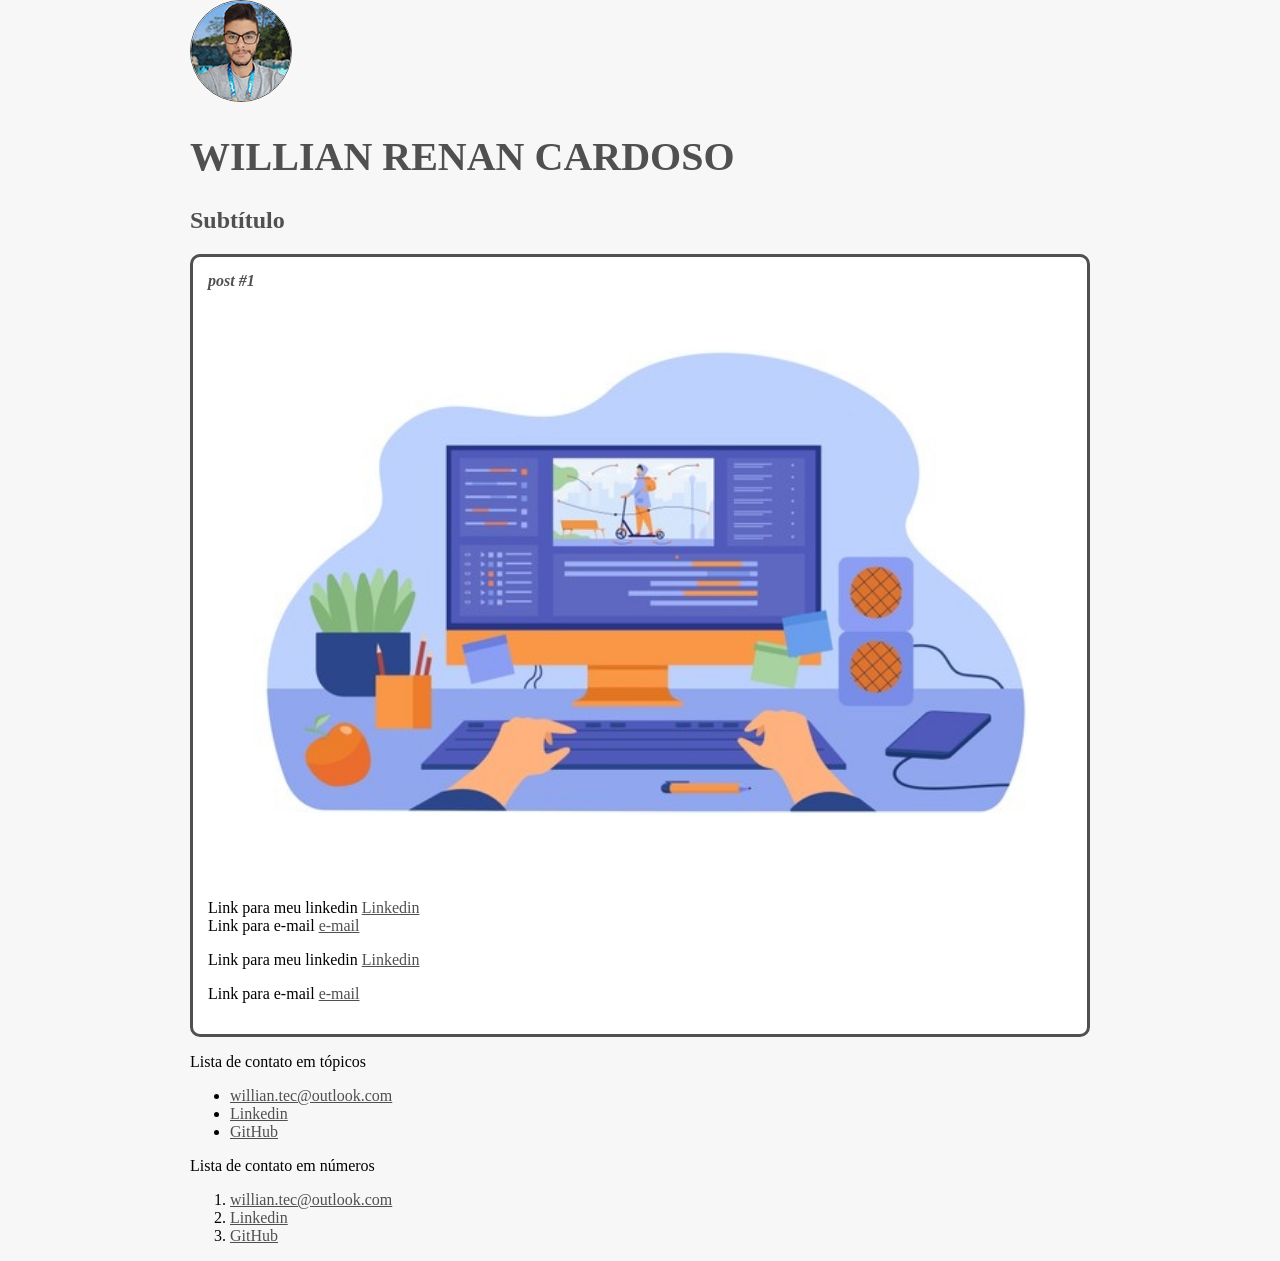
==== 01-primeiro html.html @ 594296e9 "teste" ====
<!DOCTYPE html>
<html>
    <head>
        <meta charset="utf-8">
        <title>Willian Renan Cardoso</title> <!-- Título que fica na aba do navegador -->
        <link rel="stylesheet" href="style.css">
    </head>
    <body>
        <header>
            <img src="01.jpg" alt="Foto perfil Willian" class="photo">
             <h1 id="title">Willian Renan Cardoso</h1>
        </header>
        <section>
            <header>
                <h2 class="subtitle">Subtítulo</h2>
            </header>
            <article class="post">
                <header>
                    <h3 class="post_title">post #1</h3>
                    <img src="02.jpg" alt="Imagem de pc"class="post_image">
                </header>
                <p class="post_content">
                    Link para meu linkedin <a href="https://www.linkedin.com/in/willian-renan/"target="_blank">Linkedin</a> <br> <!-- esse br serve para ir para o próximo parágrafo sem dar espaço entre os parágrafos-->
                    Link para e-mail <a href="mailto:willian.tec@outlook.com">e-mail</a>
                </p>
                <p>
                    Link para meu linkedin <a href="https://www.linkedin.com/in/willian-renan/"target="_blank">Linkedin</a>
                </p>
                <p>
                    Link para e-mail <a href="mailto:willian.tec@outlook.com">e-mail</a>
                </p>
            </article>
        </section>
        <footer> <!-- cria uma lista -->
            <p>Lista de contato em tópicos</p>
            <ul> <!-- lista em tópicos -->
                <li>
                    <a href="mailto:willian.tec@outlook.com">willian.tec@outlook.com</a>
                </li>
                <li>
                    <a href="https://www.linkedin.com/in/willian-renan/" target="_blank">Linkedin</a>
                </li>
                <li>
                    <a href="https://github.com/willian-renan" target="_blank">GitHub</a>
                </li>
            </ul>
            <p>Lista de contato em números</p>
            <ol> <!-- lista em números -->
                <li>
                    <a href="mailto:willian.tec@outlook.com">willian.tec@outlook.com</a>
                </li>
                <li>
                    <a href="https://www.linkedin.com/in/willian-renan/" target="_blank">Linkedin</a>
                </li>
                <li>
                    <a href="https://github.com/willian-renan" target="_blank">GitHub</a>
                </li>
            </ol>            
        </footer>
    </body>
</html>
---- style.css ----
body {
    background: #f7f7f7;
    font-family: Verdana;
    max-width: 900px;
    margin: auto; /* centralizar conteúdo */
}

.photo {
    border: 1px solid #505050;
    border-radius: 50%;
}

#title, .subtitle, .post_title{
    color: #505050;
}

#title {
    font-size: 40px;
    text-transform: uppercase;
}

a {
    text-decoration: underline;
    color: #505050
}

.post_title {
    font-size: 16px;
    font-style: italic;
    margin: 0;
    margin-bottom: 15px;
}

.post {
    background: #fff;
    padding: 15px; /* espaço entre o bloco e o conteúdo */
    border: 3px solid #505050;
    margin-bottom: 10px; /* espaçamento fora do bloco */
    border-radius: 10px;
}

.post_content{
    margin: 0;
    margin-bottom: 15px;
    text-align: justify;
}

.post_image {
    margin-bottom: 15px;
    width: 100%;
}
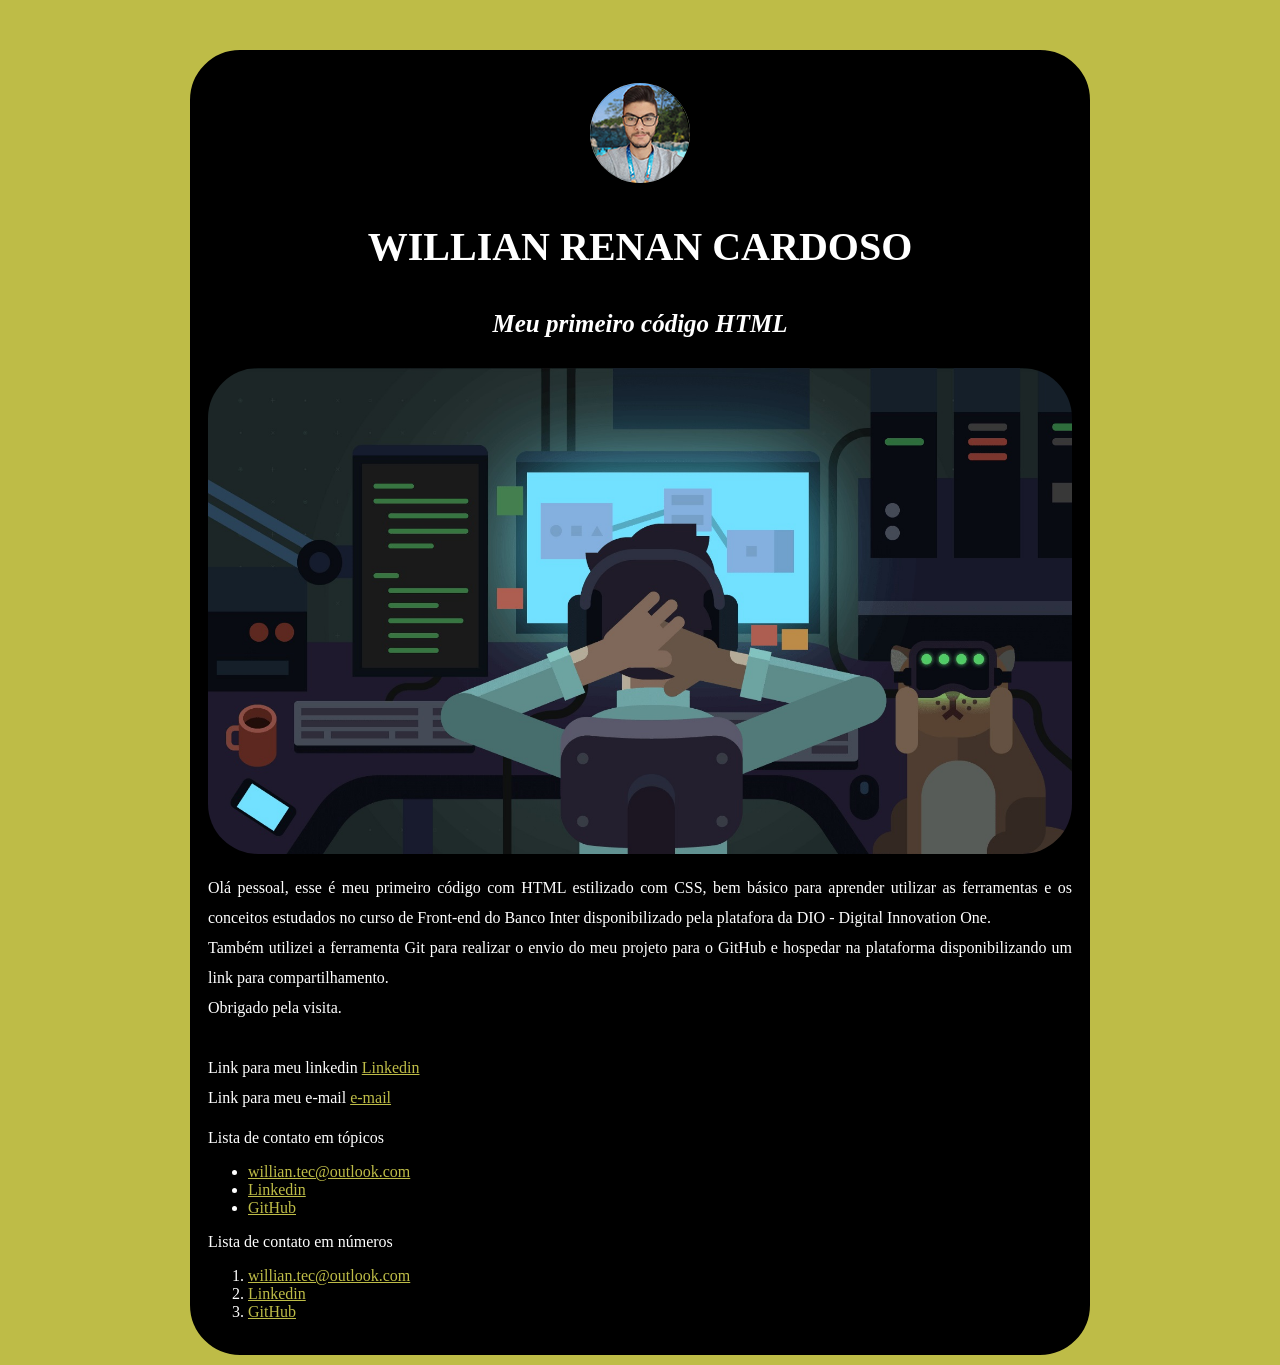
==== commit 92dcd5b3: "atualização de conteúdo" ====
--- a/01-primeiro html.html
+++ b/01-primeiro html.html
@@ -3,59 +3,55 @@
     <head>
         <meta charset="utf-8">
         <title>Willian Renan Cardoso</title> <!-- Título que fica na aba do navegador -->
-        <link rel="stylesheet" href="style.css">
+        <link rel="stylesheet" href="style.css"> <!-- tag para adicionar arquivo do css -->
     </head>
     <body>
+        <section>
+            <article class="post">
         <header>
             <img src="01.jpg" alt="Foto perfil Willian" class="photo">
              <h1 id="title">Willian Renan Cardoso</h1>
         </header>
-        <section>
-            <header>
-                <h2 class="subtitle">Subtítulo</h2>
-            </header>
-            <article class="post">
                 <header>
-                    <h3 class="post_title">post #1</h3>
-                    <img src="02.jpg" alt="Imagem de pc"class="post_image">
+                    <h3 class="post_title">Meu primeiro código HTML</h3>
+                    <img src="03-pc.jpg" alt="Imagem de pc"class="post_image">
                 </header>
                 <p class="post_content">
+                    Olá pessoal, esse é meu primeiro código com HTML estilizado com CSS, bem básico para aprender utilizar as ferramentas e os conceitos estudados no curso de Front-end do Banco Inter disponibilizado pela platafora da DIO - Digital Innovation One. <br>
+                    Também utilizei a ferramenta Git para realizar o envio do meu projeto para o GitHub e hospedar na plataforma disponibilizando um link para compartilhamento. <br>
+                    Obrigado pela visita. <br> <br>
                     Link para meu linkedin <a href="https://www.linkedin.com/in/willian-renan/"target="_blank">Linkedin</a> <br> <!-- esse br serve para ir para o próximo parágrafo sem dar espaço entre os parágrafos-->
-                    Link para e-mail <a href="mailto:willian.tec@outlook.com">e-mail</a>
-                </p>
-                <p>
-                    Link para meu linkedin <a href="https://www.linkedin.com/in/willian-renan/"target="_blank">Linkedin</a>
-                </p>
-                <p>
-                    Link para e-mail <a href="mailto:willian.tec@outlook.com">e-mail</a>
+                    Link para meu e-mail <a href="mailto:willian.tec@outlook.com">e-mail</a>
+
+
+                    <footer > <!-- cria uma lista -->
+                        <p class="listas">Lista de contato em tópicos</p>
+                        <ul class="listas"> <!-- lista em tópicos -->
+                            <li>
+                                <a href="mailto:willian.tec@outlook.com">willian.tec@outlook.com</a>
+                            </li>
+                            <li>
+                                <a href="https://www.linkedin.com/in/willian-renan/" target="_blank">Linkedin</a>
+                            </li>
+                            <li>
+                                <a href="https://github.com/willian-renan" target="_blank">GitHub</a>
+                            </li>
+                        </ul >
+                        <p class="listas">Lista de contato em números</p>
+                        <ol class="listas"> <!-- lista em números -->
+                            <li>
+                                <a href="mailto:willian.tec@outlook.com">willian.tec@outlook.com</a>
+                            </li>
+                            <li>
+                                <a href="https://www.linkedin.com/in/willian-renan/" target="_blank">Linkedin</a>
+                            </li>
+                            <li>
+                                <a href="https://github.com/willian-renan" target="_blank">GitHub</a>
+                            </li>
+                        </ol>            
+                    </footer>
                 </p>
             </article>
         </section>
-        <footer> <!-- cria uma lista -->
-            <p>Lista de contato em tópicos</p>
-            <ul> <!-- lista em tópicos -->
-                <li>
-                    <a href="mailto:willian.tec@outlook.com">willian.tec@outlook.com</a>
-                </li>
-                <li>
-                    <a href="https://www.linkedin.com/in/willian-renan/" target="_blank">Linkedin</a>
-                </li>
-                <li>
-                    <a href="https://github.com/willian-renan" target="_blank">GitHub</a>
-                </li>
-            </ul>
-            <p>Lista de contato em números</p>
-            <ol> <!-- lista em números -->
-                <li>
-                    <a href="mailto:willian.tec@outlook.com">willian.tec@outlook.com</a>
-                </li>
-                <li>
-                    <a href="https://www.linkedin.com/in/willian-renan/" target="_blank">Linkedin</a>
-                </li>
-                <li>
-                    <a href="https://github.com/willian-renan" target="_blank">GitHub</a>
-                </li>
-            </ol>            
-        </footer>
     </body>
 </html>
--- a/style.css
+++ b/style.css
@@ -1,51 +1,58 @@
 body {
-    background: #f7f7f7;
+    background: #bebc47;
     font-family: Verdana;
     max-width: 900px;
     margin: auto; /* centralizar conteúdo */
 }
 
 .photo {
-    border: 1px solid #505050;
     border-radius: 50%;
+    display: block;
+    margin-top: 15px;
+    margin-left: auto;
+    margin-right: auto;
 }
 
-#title, .subtitle, .post_title{
-    color: #505050;
+#title, .subtitle, .post_title, .listas, .post_content{
+    color: #ffffff;
 }
 
 #title {
     font-size: 40px;
     text-transform: uppercase;
+    text-align: center;
 }
 
 a {
     text-decoration: underline;
-    color: #505050
+    color: #bebc47;
 }
 
 .post_title {
-    font-size: 16px;
+    font-size: 25px;
     font-style: italic;
-    margin: 0;
-    margin-bottom: 15px;
+    text-align: center;
+    margin-bottom: 30px;
 }
 
 .post {
-    background: #fff;
+    background: rgb(0, 0, 0);
     padding: 15px; /* espaço entre o bloco e o conteúdo */
-    border: 3px solid #505050;
+    border: 3px solid;
     margin-bottom: 10px; /* espaçamento fora do bloco */
-    border-radius: 10px;
+    border-radius: 50px;
+    margin-top: 50px;
 }
 
 .post_content{
     margin: 0;
     margin-bottom: 15px;
     text-align: justify;
+    line-height: 30px;
 }
 
 .post_image {
     margin-bottom: 15px;
     width: 100%;
+    border-radius: 50px;
 }
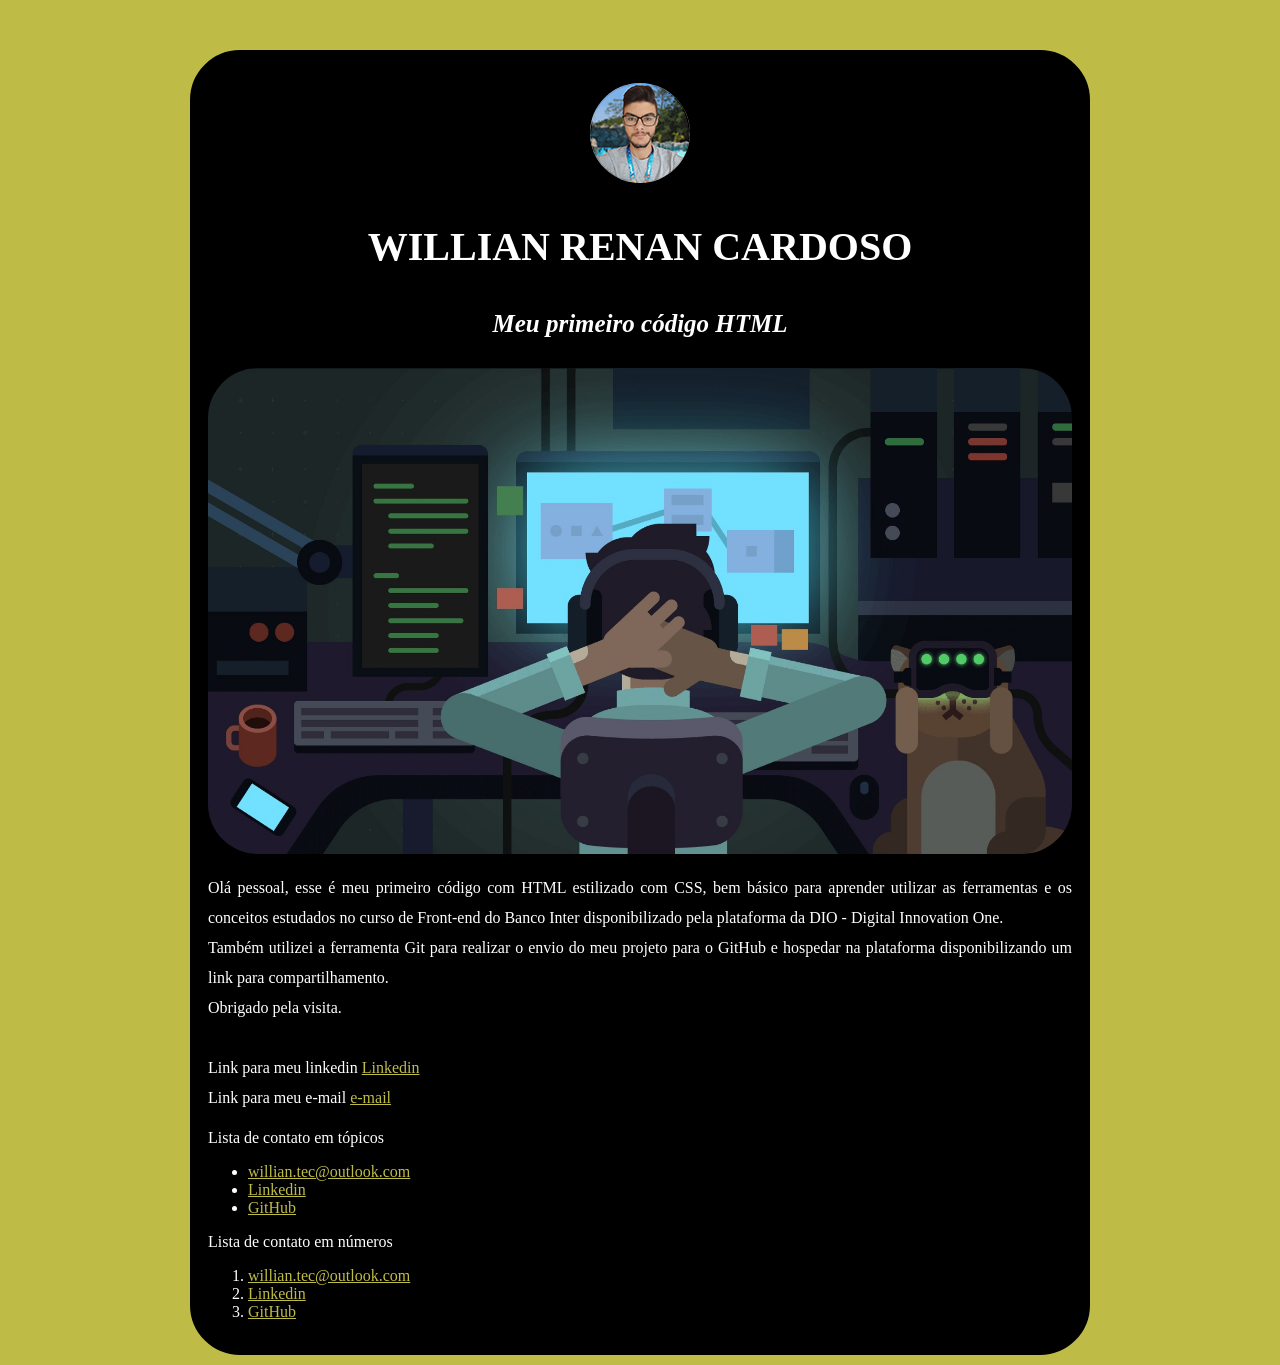
==== commit 9f7521dd: "123" ====
--- a/01-primeiro html.html
+++ b/01-primeiro html.html
@@ -17,7 +17,7 @@
                     <img src="03-pc.jpg" alt="Imagem de pc"class="post_image">
                 </header>
                 <p class="post_content">
-                    Olá pessoal, esse é meu primeiro código com HTML estilizado com CSS, bem básico para aprender utilizar as ferramentas e os conceitos estudados no curso de Front-end do Banco Inter disponibilizado pela platafora da DIO - Digital Innovation One. <br>
+                    Olá pessoal, esse é meu primeiro código com HTML estilizado com CSS, bem básico para aprender utilizar as ferramentas e os conceitos estudados no curso de Front-end do Banco Inter disponibilizado pela plataforma da DIO - Digital Innovation One. <br>
                     Também utilizei a ferramenta Git para realizar o envio do meu projeto para o GitHub e hospedar na plataforma disponibilizando um link para compartilhamento. <br>
                     Obrigado pela visita. <br> <br>
                     Link para meu linkedin <a href="https://www.linkedin.com/in/willian-renan/"target="_blank">Linkedin</a> <br> <!-- esse br serve para ir para o próximo parágrafo sem dar espaço entre os parágrafos-->
